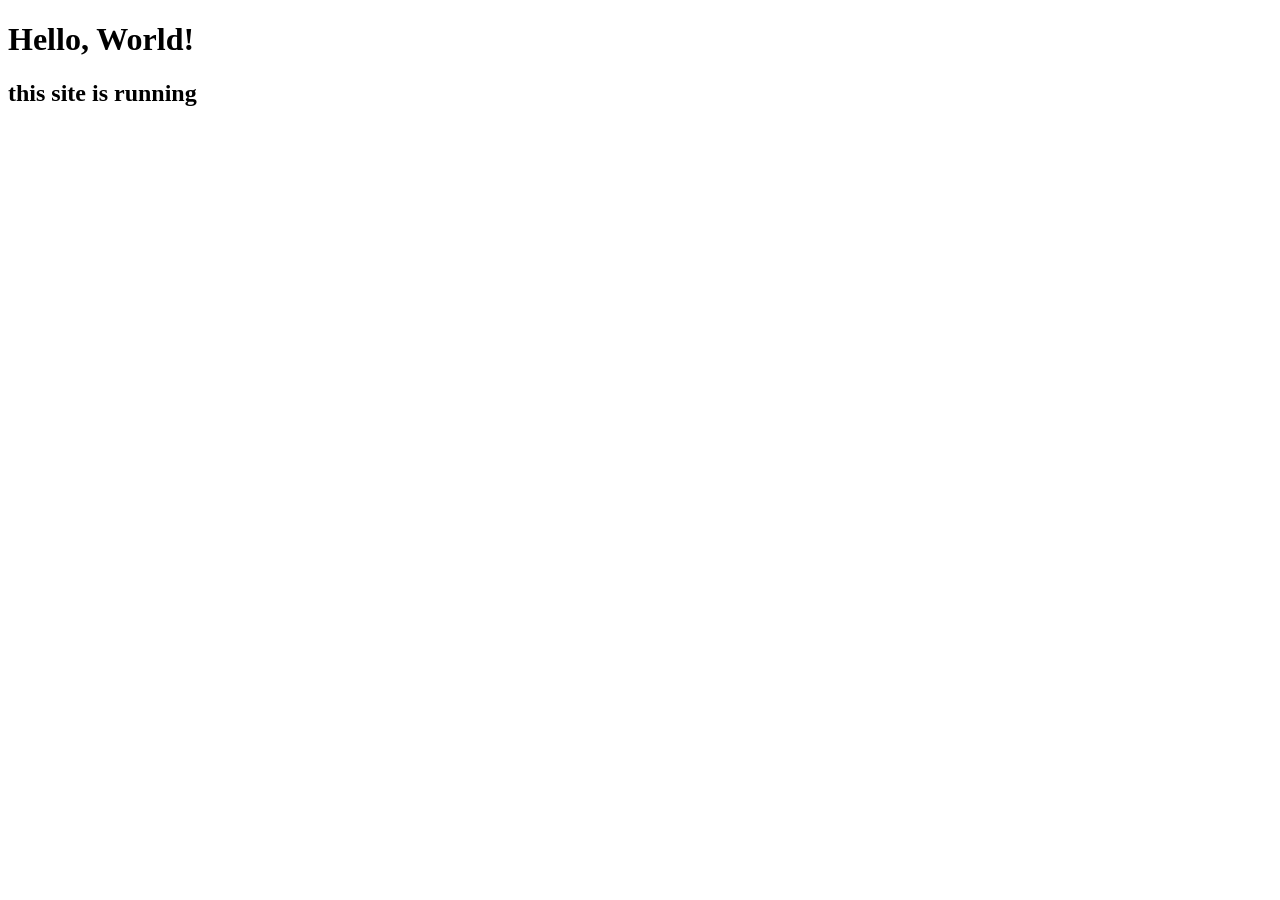
==== src/main/resources/static/index.html @ da5a454b "neww" ====
<!DOCTYPE html>
<html lang="en">
<head>
    <meta charset="UTF-8">
    <meta name="viewport" content="width=device-width, initial-scale=1.0">
    <title>Document</title>
    <link rel="stylesheet" href="index.css" class="css">
</head>
<body>
    <h1>Hello, World!</h1>
    <h2>this site is running</h2>
    <script src="index.js" class="js"></script>
    
</body>
</html>
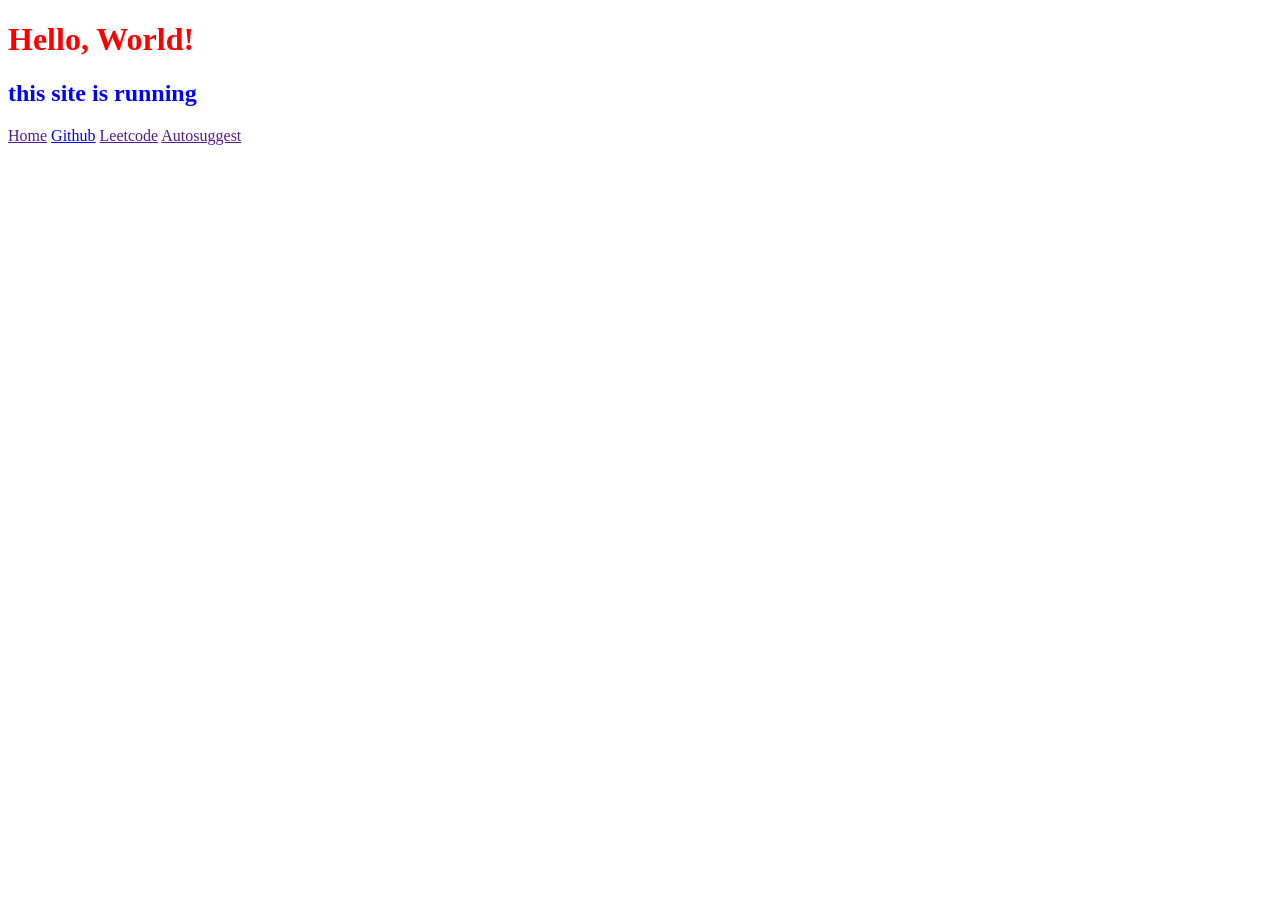
==== commit 6d179691: "chnage1" ====
--- a/src/main/resources/static/index.html
+++ b/src/main/resources/static/index.html
@@ -9,6 +9,13 @@
 <body>
     <h1>Hello, World!</h1>
     <h2>this site is running</h2>
+    <div class="navbar">
+        <a href="">Home</a>
+        <a href="https://github.com/">Github</a>
+        <a href="">Leetcode</a>
+        <a href="">Autosuggest</a>
+     </div>
+    
     <script src="index.js" class="js"></script>
     
 </body>
--- a/src/main/resources/static/index.css
+++ b/src/main/resources/static/index.css
@@ -0,0 +1,7 @@
+h1{
+    color: red;
+}
+
+h2 {
+    color: blue;
+}
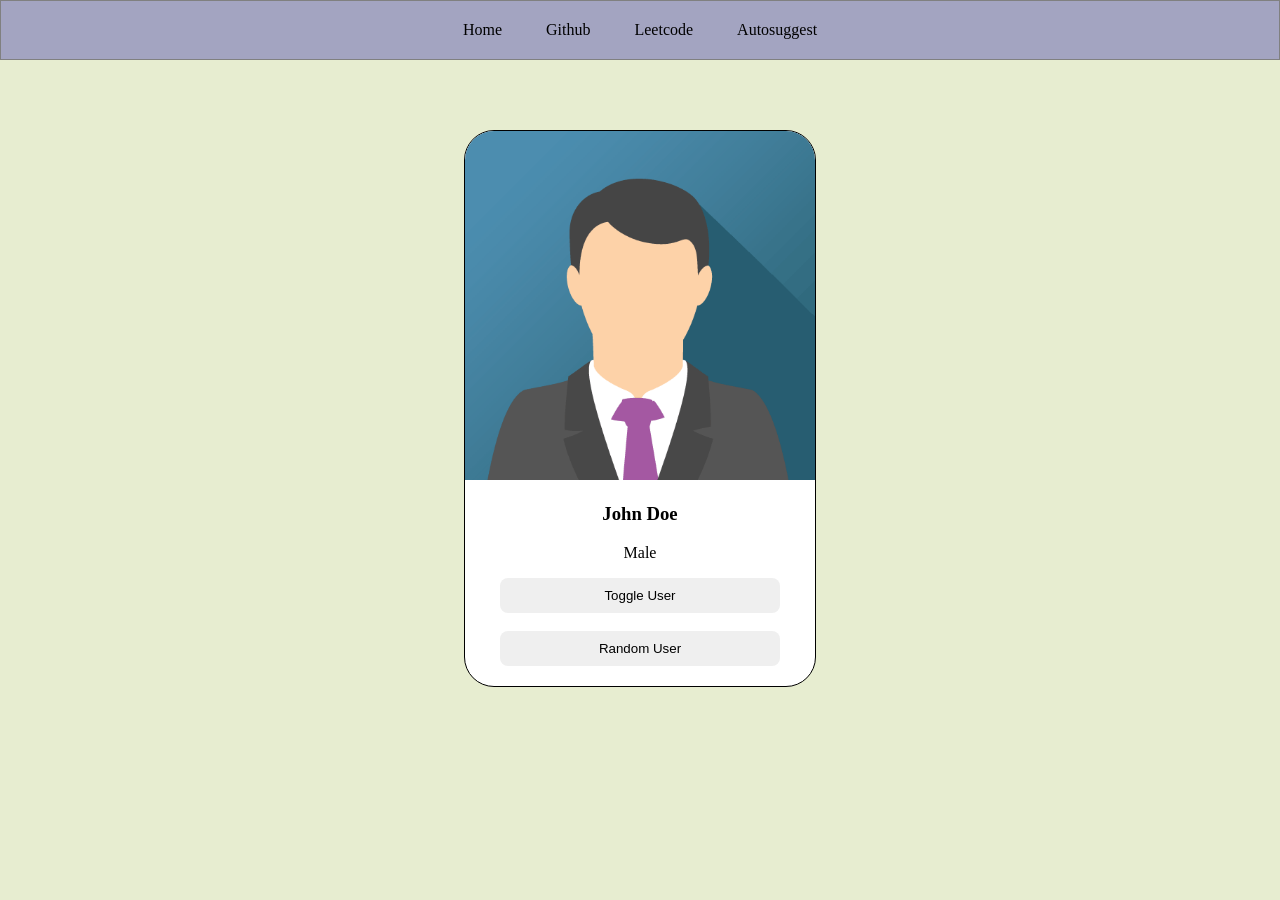
==== commit a9d71d9f: "card" ====
--- a/src/main/resources/static/index.html
+++ b/src/main/resources/static/index.html
@@ -7,14 +7,23 @@
     <link rel="stylesheet" href="index.css" class="css">
 </head>
 <body>
-    <h1>Hello, World!</h1>
-    <h2>this site is running</h2>
+    
     <div class="navbar">
         <a href="">Home</a>
         <a href="https://github.com/">Github</a>
         <a href="">Leetcode</a>
         <a href="">Autosuggest</a>
      </div>
+     <div class="card">
+        <img src="john.png" alt="image not found" >
+        <h3 id="username" >John Doe</h3>
+        <p>Male</p>
+        <button>Toggle User</button>
+        <br>
+        <br>
+        <button>Random User</button>
+
+     </div>
     
     <script src="index.js" class="js"></script>
     
--- a/src/main/resources/static/index.css
+++ b/src/main/resources/static/index.css
@@ -5,3 +5,59 @@
 h2 {
     color: blue;
 }
+
+
+body{
+    margin: 0px;
+}
+
+h1 {
+    color: red;
+}
+
+.navbar{
+    border-style: solid;
+    border-width: 1px;
+    border-color: gray;
+    padding: 20px;
+    text-align: center;
+    background-color:rgba(122, 120, 185, 0.619);
+}
+
+.navbar a{
+    padding: 20px;
+    text-decoration: none;
+    color: black;
+} 
+.navbar a:hover{
+    color: purple;
+    background-color:honeydew;
+}
+
+body{
+    margin: 0px;
+    background-color: rgb(231, 237, 208);
+}
+.card{
+    border: 1px solid black;
+    width: 350px;
+    border-radius: 30px;
+    text-align: center;
+    margin-top: 70px;
+    overflow: hidden;
+    /* margin-left: 40%; */
+    margin-left: auto;
+    margin-right: auto;
+    padding-bottom: 20px;
+    background-color: white;
+}
+
+.card img{
+    /* width: 300px; */
+    width: 100%;
+}.card button{
+    border-style: none;
+    padding: 10px;
+    width: 80%;
+    border-radius: 8px;
+}
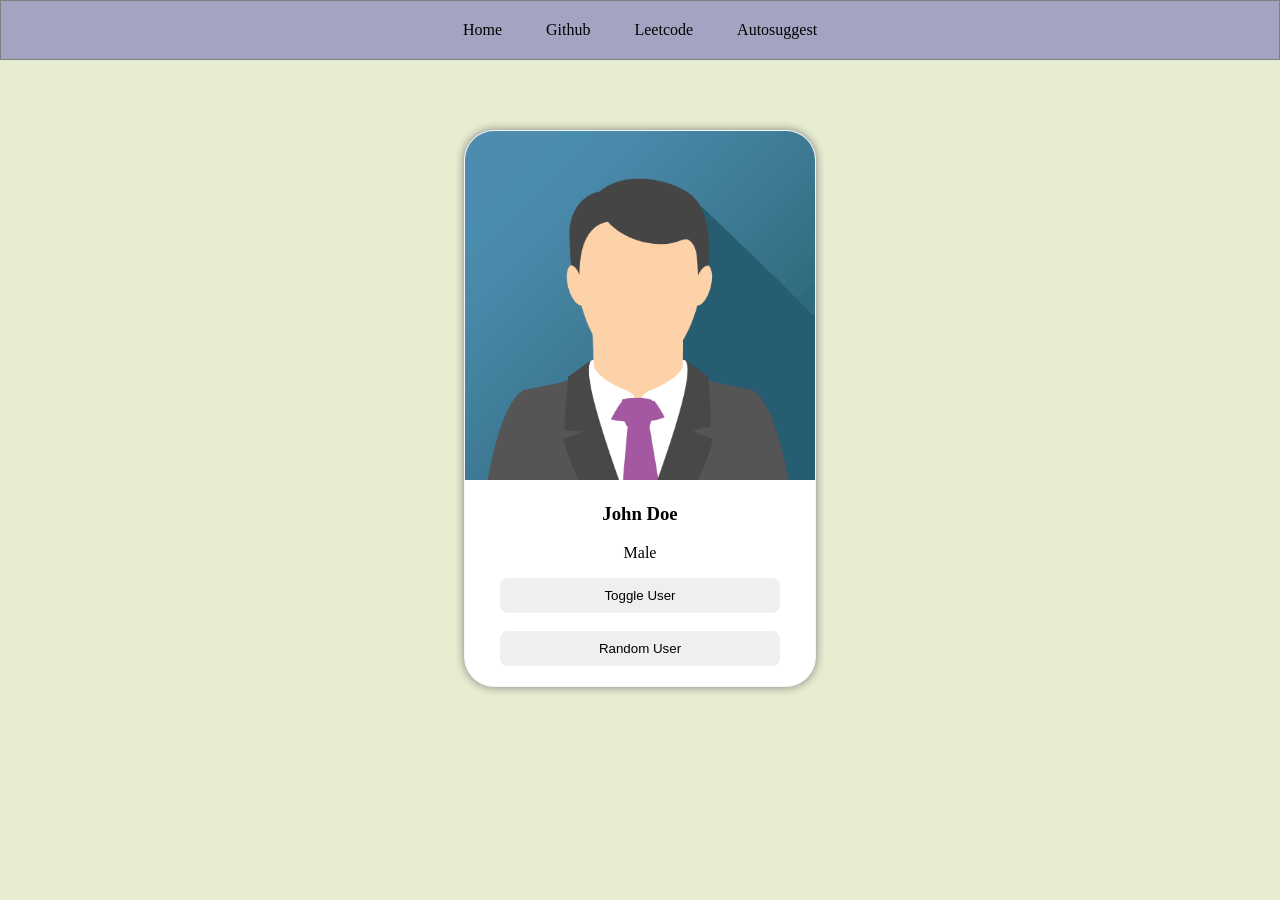
==== commit e2ec5295: "js" ====
--- a/src/main/resources/static/index.html
+++ b/src/main/resources/static/index.html
@@ -15,10 +15,10 @@
         <a href="">Autosuggest</a>
      </div>
      <div class="card">
-        <img src="john.png" alt="image not found" >
-        <h3 id="username" >John Doe</h3>
-        <p>Male</p>
-        <button>Toggle User</button>
+        <img id="user-image" src="john.png" alt="image not found" >
+        <h3 id="user-name">John Doe</h3>
+        <p id="user-gender">Male</p>
+        <button onclick="toggleUser()">Toggle User</button>
         <br>
         <br>
         <button>Random User</button>
--- a/src/main/resources/static/index.css
+++ b/src/main/resources/static/index.css
@@ -39,7 +39,7 @@
     background-color: rgb(231, 237, 208);
 }
 .card{
-    border: 1px solid black;
+    border: 1px solid whitesmoke;
     width: 350px;
     border-radius: 30px;
     text-align: center;
@@ -50,12 +50,14 @@
     margin-right: auto;
     padding-bottom: 20px;
     background-color: white;
+    box-shadow: 0px 0px 10px 0px gray;
 }
 
 .card img{
     /* width: 300px; */
     width: 100%;
-}.card button{
+}
+.card button{
     border-style: none;
     padding: 10px;
     width: 80%;
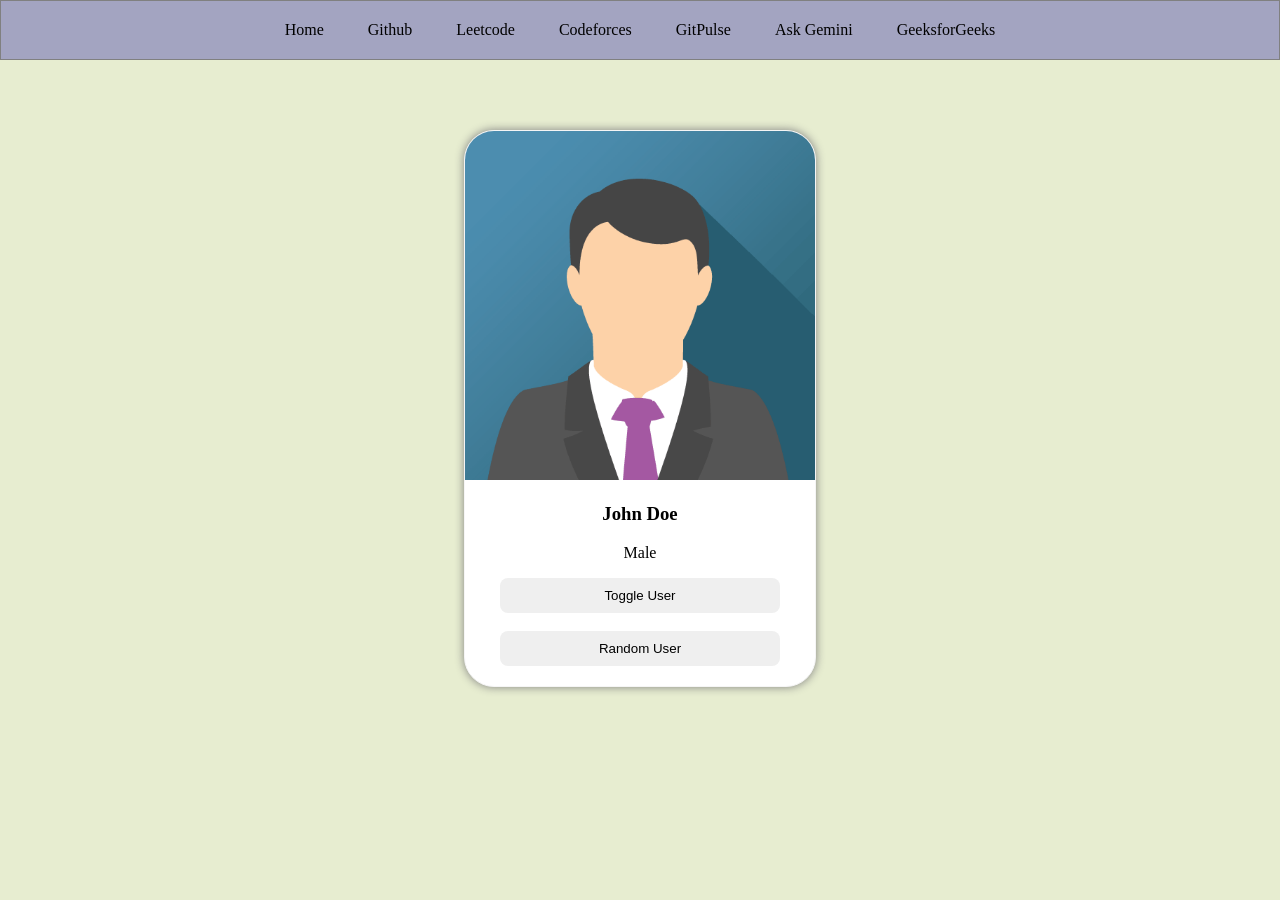
==== commit 607d228a: "web" ====
--- a/src/main/resources/static/index.html
+++ b/src/main/resources/static/index.html
@@ -10,9 +10,12 @@
     
     <div class="navbar">
         <a href="">Home</a>
-        <a href="https://github.com/">Github</a>
-        <a href="">Leetcode</a>
-        <a href="">Autosuggest</a>
+        <a href="https://github.com/" target="_blank">Github</a>
+        <a href="leetcode-stats.html" target="_blank">Leetcode</a>
+        <a href="codeforces-stats.html" target="_blank">Codeforces</a>
+        <a href="gitpulse.html" target="_blank">GitPulse</a>
+        <a href="ask-gemini.html" target="_blank">Ask Gemini</a>
+        <a href="https://www.geeksforgeeks.org/" target="_blank">GeeksforGeeks</a>
      </div>
      <div class="card">
         <img id="user-image" src="john.png" alt="image not found" >
@@ -21,7 +24,7 @@
         <button onclick="toggleUser()">Toggle User</button>
         <br>
         <br>
-        <button>Random User</button>
+        <button onclick="randomUser()">Random User</button>
 
      </div>
     
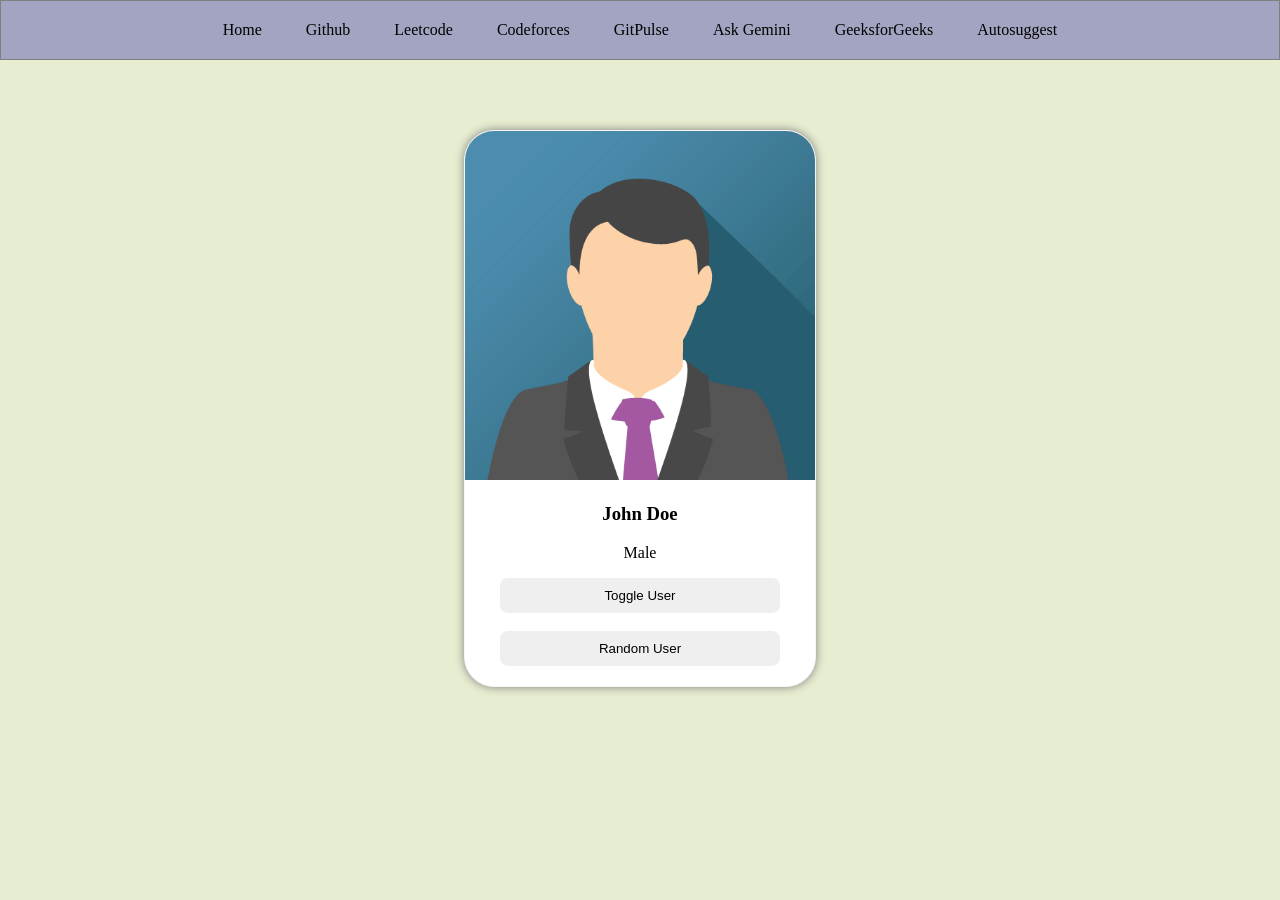
==== commit 648117db: "hh" ====
--- a/src/main/resources/static/index.html
+++ b/src/main/resources/static/index.html
@@ -9,13 +9,14 @@
 <body>
     
     <div class="navbar">
-        <a href="">Home</a>
+        <a href="index.html" target="_blank">Home</a>
         <a href="https://github.com/" target="_blank">Github</a>
         <a href="leetcode-stats.html" target="_blank">Leetcode</a>
         <a href="codeforces-stats.html" target="_blank">Codeforces</a>
         <a href="gitpulse.html" target="_blank">GitPulse</a>
         <a href="ask-gemini.html" target="_blank">Ask Gemini</a>
         <a href="https://www.geeksforgeeks.org/" target="_blank">GeeksforGeeks</a>
+        <a href="autosuggest.html" target="_blank">Autosuggest</a>
      </div>
      <div class="card">
         <img id="user-image" src="john.png" alt="image not found" >
